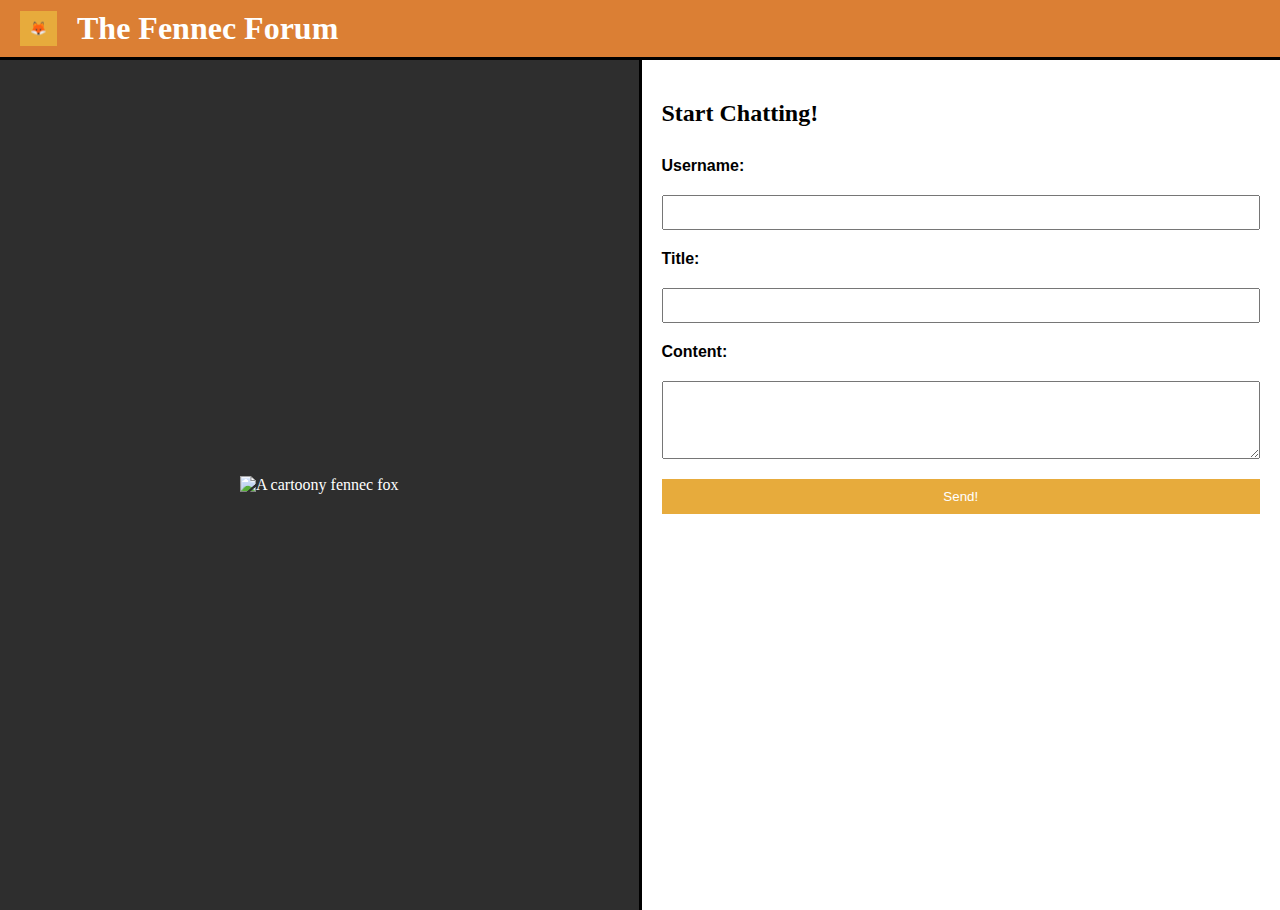
==== index.html @ 38982883 "Initial working html and css" ====
<!DOCTYPE html>
<html lang="en">
<head>
    <meta charset="UTF-8">
    <meta name="viewport" content="width=device-width, initial-scale=1.0">
    <link rel="stylesheet" href="./assets/css/style.css">
    <link rel="stylesheet" href="./assets/css/form.css">
    <title>Fennec Forum</title>
</head>
<body>
    <!-- Header with button -->
    <header>
        <button class="toggle-button">🦊</button>
        <h1>The Fennec Forum</h1>
    </header>

    <main>
        <aside>
            <!-- Fennec Fox image -->
            <img src="./assets/images/fennec.png" alt="A cartoony fennec fox">
        </aside>
        
        <section>
            <h2>Start Chatting!</h2>
            <form>
                <!-- Message Form -->
                <label for="messageUsername">Username:</label>
                <input name="username" id="messageUsername" type="text"/>

                <label for="messageTitle">Title:</label>
                <input name="title" id="messageTitle" type="text"/>

                <label for="messageContent">Content:</label>
                <textarea name="content" id="messageContent"    type="text" rows="4"></textarea>

                <input type="submit" value="Send!"/>
            </form>
        </section>
    </main>
    <!-- Scripts -->
    <script src="./assets/js/logic.js"></script>
    <script src="./assets/js/form.js"></script>
</body>
</html>
---- assets/css/style.css ----
:root {
    /* Setup my colors */
    --main-color: #db7f34;
    --secondary-color: #2e2e2e;
    --accent-color: #e7ab3c;
    --second-accent-color: rgb(0, 0, 0);
}

body, html {
    margin: 0;
    padding: 0;
    width: 100%;
    height: 100%;
}

header {
    background-color: var(--main-color);
    color: white;
    padding: 10px 20px;
    display: flex;
    align-items: center;

    border-bottom: 3px solid var(--second-accent-color);
}

.toggle-button {
    background-color: var(--accent-color);
    color: white;
    border: none;
    padding: 10px;
    cursor: pointer;
    margin-right: 20px;
}

h1 {
    margin: 0;
    flex-grow: 1;
}

main {
    display: flex;
    height: calc(100vh - 50px);
}

/* Left panel */
aside {
    background-color: var(--secondary-color);
    border-right: 3px solid var(--second-accent-color);
    
    flex: 2;
    color: white;
    padding: 20px;
    display: flex;
    justify-content: center;
    align-items: center;
    overflow: hidden;
}

/* For the fennec fox image */
aside img {
    max-width: 100%;
    max-height: 100%;
    object-fit: contain; /* This seems to make it fit in the aside panel */
}

/* Form Elements */
section {
    flex: 2;
    padding: 20px;
    display: flex;
    flex-direction: column;
}

form {
    display: flex;
    flex-direction: column;
}

form label, form input, form textarea, form input[type="submit"] {
    margin: 10px 0;
}

input[type="submit"] {
    background-color: var(--accent-color);
    color: white;
    border: none;
    padding: 10px;
    cursor: pointer;    
}

input, textarea {
    width: 100%;
    padding: 8px;
    margin-top: 5px;
    box-sizing: border-box;
}

label {
    font-weight: bold;
    font-family: 'Open Sans', 'Helvetica Neue', sans-serif;
}


/* Smaller screens */
@media (max-width: 768px) {
    main {
        flex-direction: column;
    }
    
    aside, section {
        flex: none;
        width: 100%;
    }
}
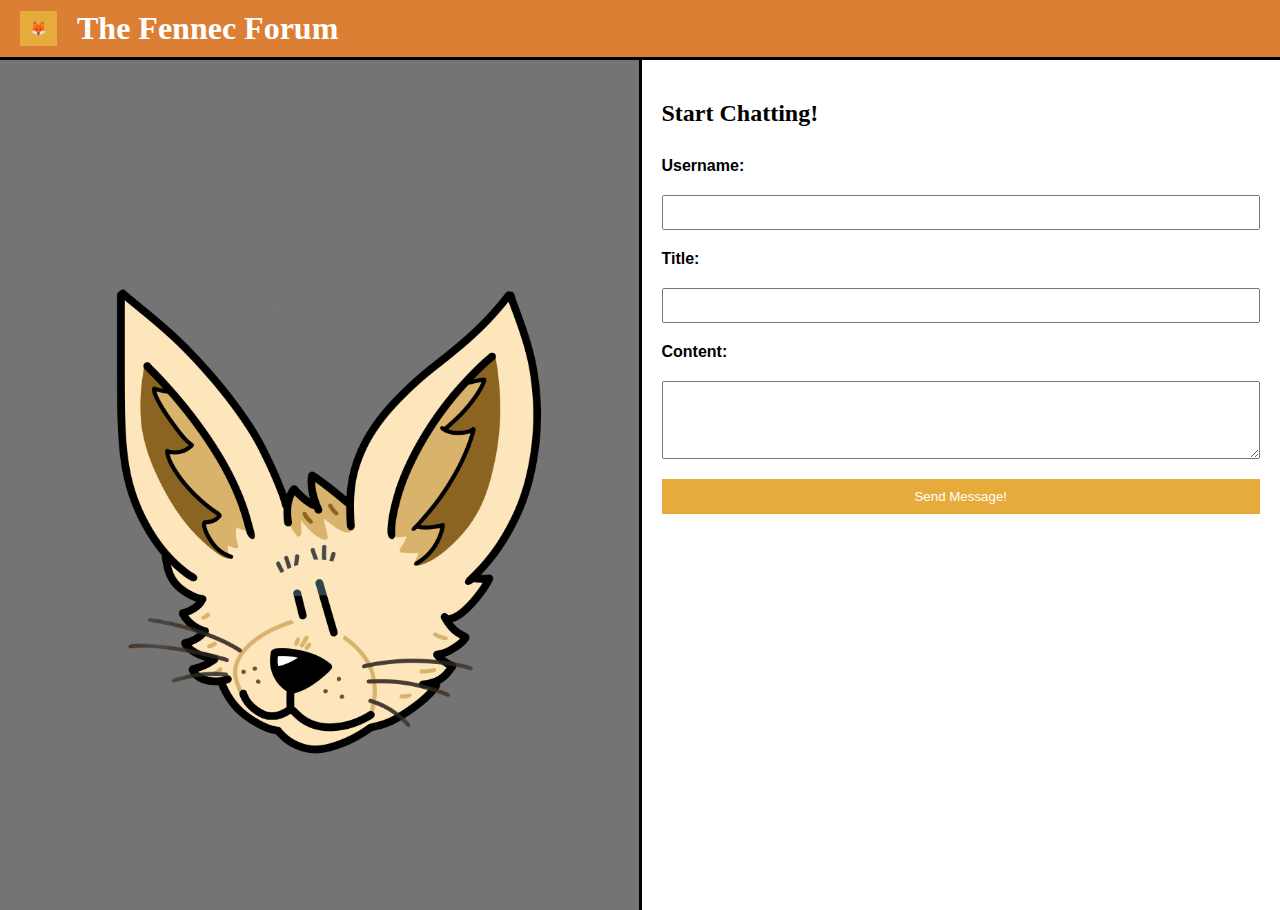
==== commit 416b1921: "Theme Changing Logic" ====
--- a/index.html
+++ b/index.html
@@ -5,7 +5,7 @@
     <meta name="viewport" content="width=device-width, initial-scale=1.0">
     <link rel="stylesheet" href="./assets/css/style.css">
     <link rel="stylesheet" href="./assets/css/form.css">
-    <title>Fennec Forum</title>
+    <title>🦊 Fennec Forum</title>
 </head>
 <body>
     <!-- Header with button -->
@@ -33,7 +33,7 @@
                 <label for="messageContent">Content:</label>
                 <textarea name="content" id="messageContent"    type="text" rows="4"></textarea>
 
-                <input type="submit" value="Send!"/>
+                <input type="submit" value="Send Message!"/>
             </form>
         </section>
     </main>
--- a/assets/css/style.css
+++ b/assets/css/style.css
@@ -1,12 +1,16 @@
 :root {
     /* Setup my colors */
     --main-color: #db7f34;
-    --secondary-color: #2e2e2e;
+    --secondary-color: #747474;
+    --tertiary-color: #ffffff;
     --accent-color: #e7ab3c;
-    --second-accent-color: rgb(0, 0, 0);
+    --second-accent-color: #000000;
+    --text-color: #000000;
+    --header-text-color: white;
 }
 
 body, html {
+    background-color: var(--tertiary-color);
     margin: 0;
     padding: 0;
     width: 100%;
@@ -15,7 +19,7 @@
 
 header {
     background-color: var(--main-color);
-    color: white;
+    color: var(--header-text-color);
     padding: 10px 20px;
     display: flex;
     align-items: center;
@@ -25,7 +29,7 @@
 
 .toggle-button {
     background-color: var(--accent-color);
-    color: white;
+    color: var(--text-color);
     border: none;
     padding: 10px;
     cursor: pointer;
@@ -36,6 +40,11 @@
     margin: 0;
     flex-grow: 1;
 }
+
+h2 {
+    color: var(--text-color);
+}
+
 
 main {
     display: flex;
@@ -48,7 +57,7 @@
     border-right: 3px solid var(--second-accent-color);
     
     flex: 2;
-    color: white;
+    color: var(--text-color);
     padding: 20px;
     display: flex;
     justify-content: center;
@@ -98,6 +107,7 @@
 label {
     font-weight: bold;
     font-family: 'Open Sans', 'Helvetica Neue', sans-serif;
+    color: var(--text-color);
 }
 
 
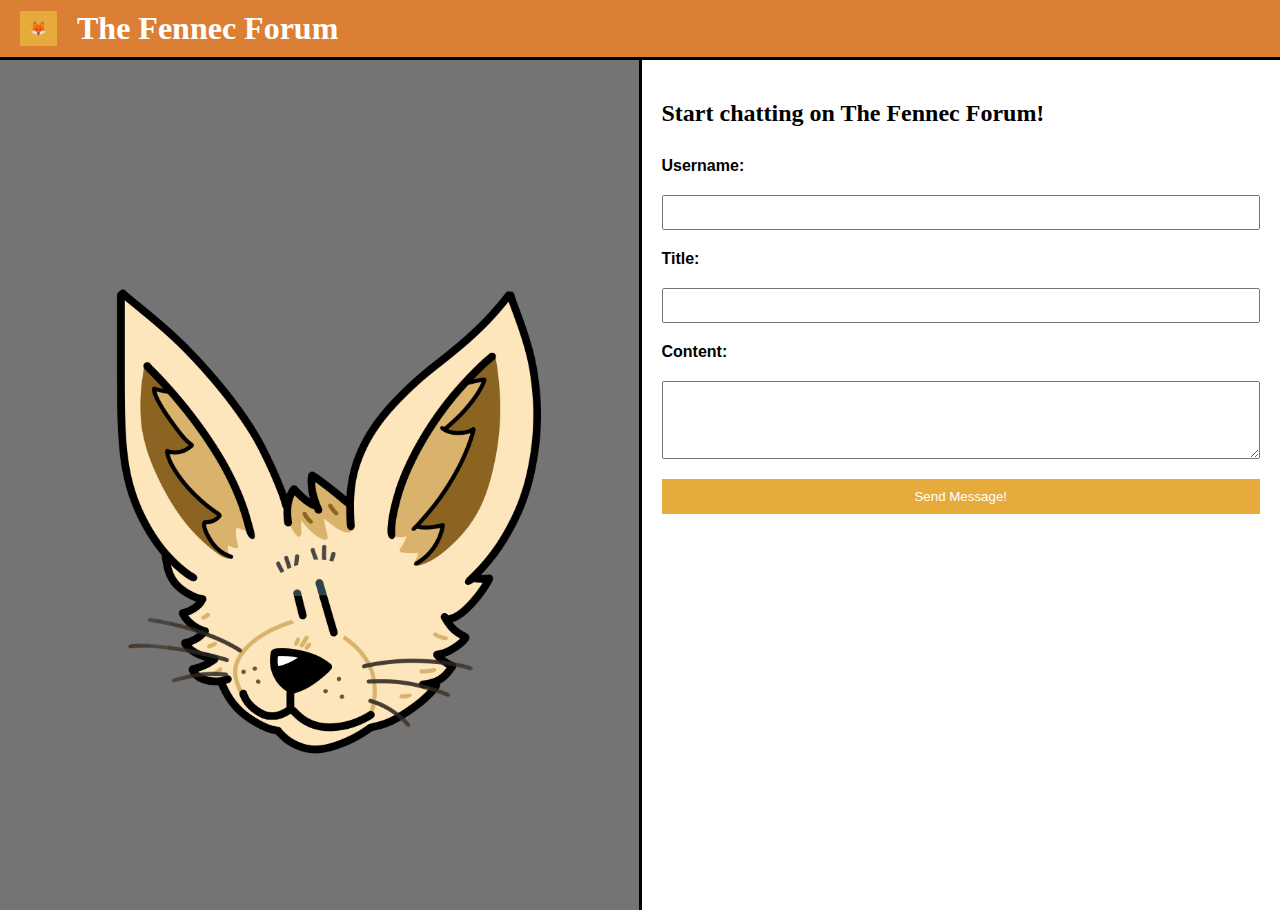
==== commit cd2e2563: "Final logic changes, added screenshot2" ====
--- a/index.html
+++ b/index.html
@@ -21,7 +21,7 @@
         </aside>
         
         <section>
-            <h2>Start Chatting!</h2>
+            <h2>Start chatting on The Fennec Forum!</h2>
             <form>
                 <!-- Message Form -->
                 <label for="messageUsername">Username:</label>
--- a/assets/css/style.css
+++ b/assets/css/style.css
@@ -80,36 +80,6 @@
     flex-direction: column;
 }
 
-form {
-    display: flex;
-    flex-direction: column;
-}
-
-form label, form input, form textarea, form input[type="submit"] {
-    margin: 10px 0;
-}
-
-input[type="submit"] {
-    background-color: var(--accent-color);
-    color: white;
-    border: none;
-    padding: 10px;
-    cursor: pointer;    
-}
-
-input, textarea {
-    width: 100%;
-    padding: 8px;
-    margin-top: 5px;
-    box-sizing: border-box;
-}
-
-label {
-    font-weight: bold;
-    font-family: 'Open Sans', 'Helvetica Neue', sans-serif;
-    color: var(--text-color);
-}
-
 
 /* Smaller screens */
 @media (max-width: 768px) {
--- a/assets/css/form.css
+++ b/assets/css/form.css
@@ -0,0 +1,29 @@
+form {
+    display: flex;
+    flex-direction: column;
+}
+
+form label, form input, form textarea, form input[type="submit"] {
+    margin: 10px 0;
+}
+
+input[type="submit"] {
+    background-color: var(--accent-color);
+    color: white;
+    border: none;
+    padding: 10px;
+    cursor: pointer;    
+}
+
+input, textarea {
+    width: 100%;
+    padding: 8px;
+    margin-top: 5px;
+    box-sizing: border-box;
+}
+
+label {
+    font-weight: bold;
+    font-family: 'Open Sans', 'Helvetica Neue', sans-serif;
+    color: var(--text-color);
+}